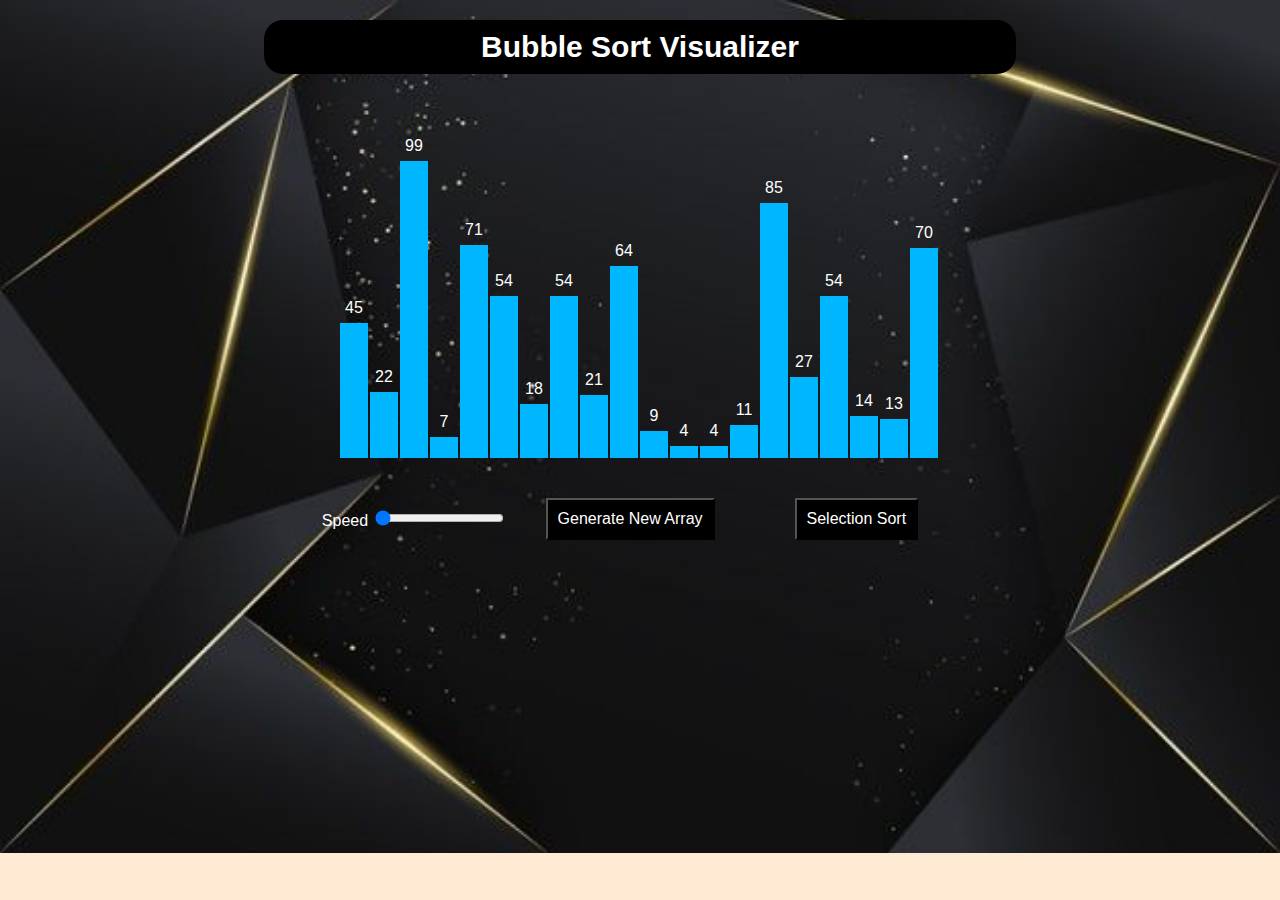
==== Project/bubble.html @ ca6fddb8 "Add files via upload" ====
<!DOCTYPE html>
<html lang="en">

<!-- head -->
<head>
	<meta charset="UTF-8" />
	<meta name="viewport"
		content="width=device-width, initial-scale=1.0" />
	<meta http-equiv="X-UA-Compatible" content="ie=edge" />
	
	<!-- title -->
	<title>Sorting Visualizer</title>
      
	<!-- linking style.css -->
	<link href="sort.css" rel="stylesheet" />
</head>

<!-- body -->
<body >
<div id="head">Bubble Sort Visualizer</div>
<section class="data-container"></section>
<div class="buttons">	
	<span id="speed">Speed
		<input id="speed_input" type="range" min="20" max="550" stepDown=10 value=0>
	</span>
	
	<!-- "Generate New Array" button -->
	<button class="btn btn1" onclick="generate()" id="Button1" >
		Generate New Array</button>
		
		
		<!-- "Selection Sort" button -->
		<button class="btn btn2"
		onclick="bubble(),disable()" id="Button2" >
		Selection Sort</button>	 
		
	</div>	 
</body>

<!-- linking index.js -->
<script src="index.js"></script>
<script src="script.js"></script>
</html>
---- Project/sort.css ----
.mySlides {
	display: none;
}

body {
	background: url(quickBack.jpg) no-repeat;
	background-size: cover;
	background-color: rgb(255, 235, 211);
	font-family: Verdana, sans-serif;
}
.nav
{
	position:sticky;
	background-color: red;
}

#head {
	margin-top: 20px;
	margin-right: 20vw;
	margin-left: 20vw;
	text-align: center;
	font-size: 30px;
	background-color: black;
	color: white;
	border-radius: 19px;
	font-weight: bolder;
	padding: 10px;
}

.data-container {
	width: 600px;
	height: 384px;
	position: relative;
	margin: 0 auto;
	/* background-color: red; */
}
.bar {
	width: 28px;
	position: absolute;
	left: 0;
	bottom: 0;
	background-color: rgb(0, 183, 255);
	transition: 0.2s all ease;	 
}  
.bar__id {
	position: absolute;
	top: -24px;
	width: 100%;
	text-align: center;
	color: white;  
  }  
/* .btn1 {
	padding: 12px;
	font-weight: bolder;
	background-color: #6f459e;
	border-radius: 10px;
	color: white;
	font-size: 16px;
	border: white;
	margin-left: 37vw;
	margin-top: 4vw;
	margin-right: 1vw;
}
.btn2 {
	padding: 12px;
	font-weight: bolder;
	background-color: #6f459e;
	border-radius: 10px;
	color: white;
	font-size: 16px;
	border: white;
} */

.buttons{
  display: flex;
  flex-direction: row;
  /* background-color: red; */
  align-items: center;
  justify-content: center;
  /* padding: 40px; */
  /* padding-right: 30px; */
}
.buttons span{
	/* padding: 40px; */
	color: white;
}
.buttons button{
	margin: 40px;
	padding: 10px;
	background-color: black;
	color: white;
	font-size: 16px;
}
.buttons button:hover{
	background-color: white;
	color: black;
	transition: 1s;
}

@media  (max-width: 500px) {
	.buttons{
		margin-left: 280px;
	}
}
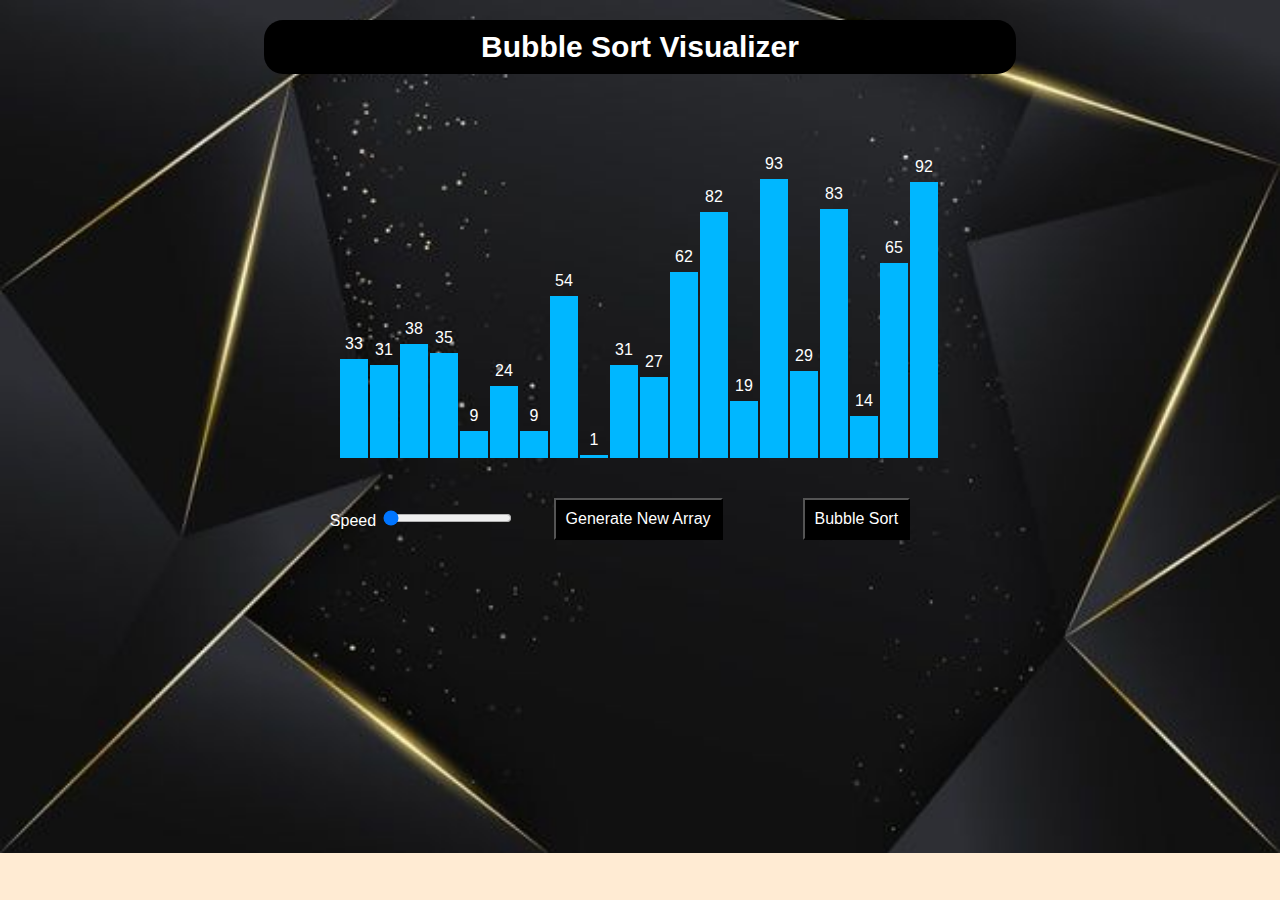
==== commit 02105b5e: "Update bubble.html" ====
--- a/Project/bubble.html
+++ b/Project/bubble.html
@@ -32,7 +32,7 @@
 		<!-- "Selection Sort" button -->
 		<button class="btn btn2"
 		onclick="bubble(),disable()" id="Button2" >
-		Selection Sort</button>	 
+		Bubble Sort</button>	 
 		
 	</div>	 
 </body>
